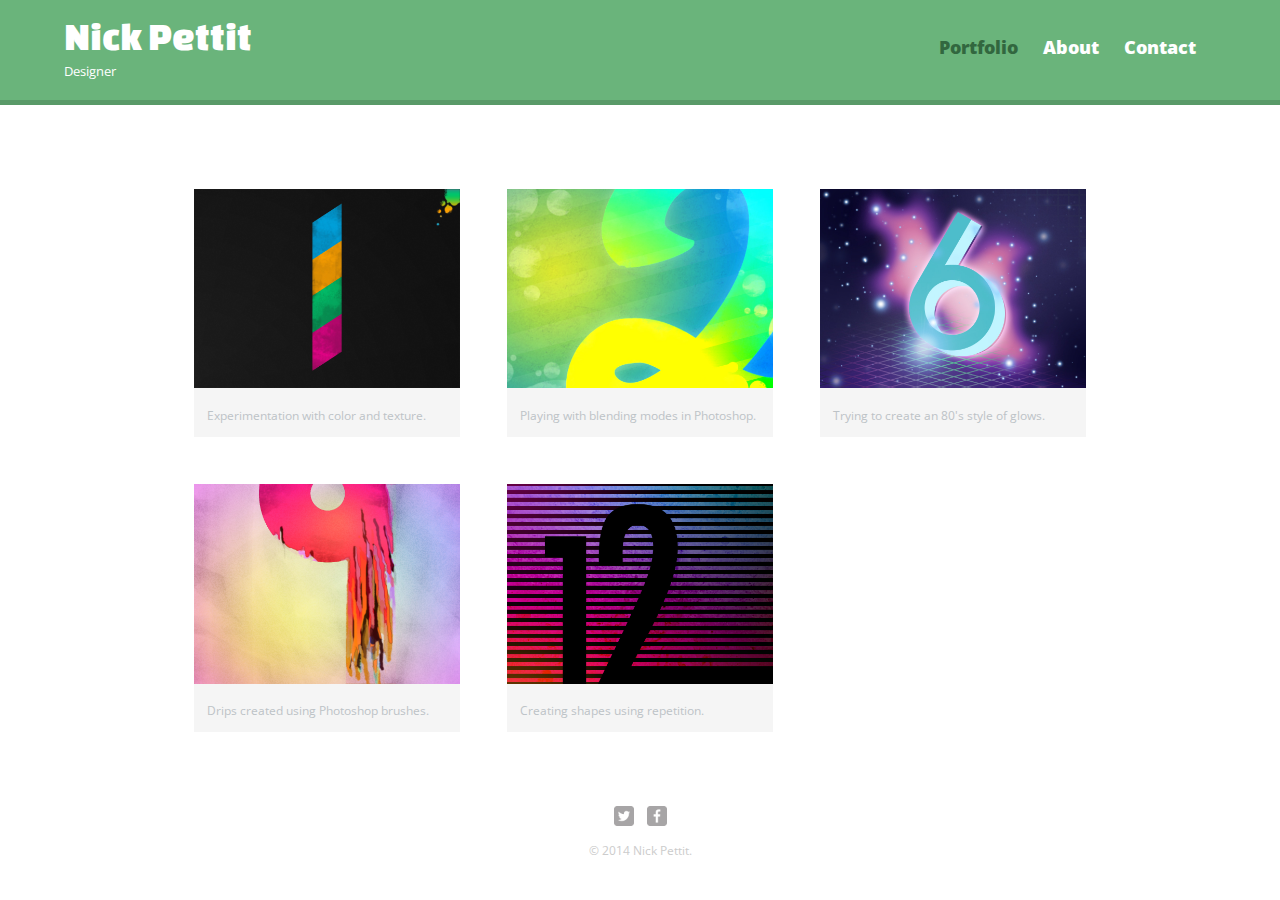
==== index.html @ a9dab00d "committing the starter code for front end performance optimization exercise" ====
<!DOCTYPE html>
<html>
  <head>
    <meta charset="utf-8">
    <title>Nick Pettit | Designer</title>
    <link rel="stylesheet" href="css/normalize.css">
    <link href='http://fonts.googleapis.com/css?family=Changa+One|Open+Sans:400italic,700italic,400,700,800' rel='stylesheet' type='text/css'>
    <link rel="stylesheet" href="css/main.css">
    <link rel="stylesheet" href="css/responsive.css">
    <link rel="stylesheet" href="css/magnific-popup.css">
    <script src="js/jquery-2.1.3.js"></script>
    <script src="js/jquery.magnific-popup.min.js"></script>
    <script src="js/jquery.bad-plugin.js"></script>
    <script src="js/app.js"></script>
  </head>
  <body>
    <header>
      <a href="index.html" id="logo">
        <h1>Nick Pettit</h1>
        <h2>Designer</h2>
      </a>
      <nav>
        <ul>
          <li><a href="index.html" class="selected">Portfolio</a></li>
          <li><a href="about.html">About</a></li>
          <li><a href="contact.html">Contact</a></li>
        </ul>
      </nav>
    </header>
    <div id="wrapper">
      <section>
        <ul id="gallery">
          <li>
            <a href="img/numbers-01.jpg" class="magnific">
              <img src="img/numbers-01.jpg" alt="">
              <p>Experimentation with color and texture.</p>
            </a>
          </li>
          <li>
            <a href="img/numbers-02.jpg" class="magnific">
              <img src="img/numbers-02.jpg" alt="">
              <p>Playing with blending modes in Photoshop.</p>
            </a>
          </li>
          <li>
            <a href="img/numbers-06.jpg" class="magnific">
              <img src="img/numbers-06.jpg" alt="">
              <p>Trying to create an 80's style of glows.</p>
            </a>
          </li>
          <li>
            <a href="img/numbers-09.jpg" class="magnific">
              <img src="img/numbers-09.jpg" alt="">
              <p>Drips created using Photoshop brushes.</p>
            </a>
          </li>
          <li>
            <a href="img/numbers-12.jpg" class="magnific">
              <img src="img/numbers-12.jpg" alt="">
              <p>Creating shapes using repetition.</p>
            </a>
          </li>
        </ul>
      </section>
      <footer>
        <a href="http://twitter.com/nickrp"><img src="img/twitter-wrap.png" alt="Twitter Logo" class="social-icon"></a>
        <a href="http://facebook.com/nickpettit"><img src="img/facebook-wrap.png" alt="Facebook Logo" class="social-icon"></a>
        <p>&copy; 2014 Nick Pettit.</p>
      </footer>
    </div>
  </body>
</html>
---- css/main.css ----
/**********************************
GENERAL
***********************************/

body {
  font-family: 'Open Sans', sans-serif;
}

#wrapper {
  max-width: 940px;
  margin: 0 auto;
  padding: 0 5%;
}

a {
  text-decoration: none;
}

img {
  max-width: 100%;
}

h3 {
  margin: 0 0 1em 0;
}



/**********************************
HEADING
***********************************/

header {
  float: left;
  margin: 0 0 30px 0;
  padding: 5px 0 0 0;
  width: 100%;
}

#logo {
  text-align: center;
  margin: 0;
}

h1 {
  font-family: 'Changa One', sans-serif;
  margin: 15px 0;
  font-size: 1.75em;
  font-weight: normal;
  line-height: 0.8em;
}

h2 {
  font-size: 0.75em;
  margin: -5px 0 0;
  font-weight: normal;
}



/**********************************
NAVIGATION
***********************************/

nav {
  text-align: center;
  padding: 10px 0;
  margin: 20px 0 0;
}

nav ul {
  list-style: none;
  margin: 0 10px;
  padding: 0;
}

nav li {
  display: inline-block;
}

nav a {
  font-weight: 800;
  padding: 15px 10px;
}



/**********************************
FOOTER
***********************************/

footer {
  font-size: 0.75em;
  text-align: center;
  clear: both;
  padding-top: 50px;
  color: #ccc;
}

.social-icon {
  width: 20px;
  height: 20px;
  margin: 0 5px;
}



/**********************************
PAGE: PORTFOLIO
***********************************/

#gallery {
  margin: 0;
  padding: 0;
  list-style: none;
}

#gallery li {
  float: left;
  width: 45%;
  margin: 2.5%;
  background-color: #f5f5f5;
  color: #bdc3c7;
}

#gallery li a p {
  margin: 0;
  padding: 5%;
  font-size: 0.75em;
  color: #bdc3c7
}



/**********************************
PAGE: ABOUT
***********************************/

.profile-photo {
  display: block;
  max-width: 150px;
  margin: 0 auto 30px;
  border-radius: 100%;
}



/**********************************
PAGE: CONTACT
***********************************/

.contact-info {
  list-style: none;
  padding: 0;
  margin: 0;
  font-size: 0.9em;
}

.contact-info a {
  display: block;
  min-height: 20px;
  background-repeat: no-repeat;
  background-size: 20px 20px;
  padding: 0 0 0 30px;
  margin: 0 0 10px;
}

.contact-info li.phone a {
  background-image: url('../img/phone.png');
}

.contact-info li.mail a {
  background-image: url('../img/mail.png');
}

.contact-info li.twitter a {
  background-image: url('../img/twitter.png');
}



/**********************************
COLORS
***********************************/

/* site body */
body {
  background-color: #fff;
  color: #999;
}

/* green header */
header {
  background: #6ab47b;
  border-color: #599a68;
}

/* nav background on mobile */
nav {
  background: #599a68;
}

/* logo text */
h1, h2 {
  color: #fff;
}

/* links */
a {
  color: #6ab47b;
}

/* nav link */
nav a, nav a:visited {
  color: #fff;
}

/* selected nav link */
nav a.selected, nav a:hover {
  color: #32673f;
}

@import url('custom-popup.css');
---- css/responsive.css ----
@media screen and (min-width: 480px) {
  
  /**********************************
  TWO COLUMN LAYOUT
  ***********************************/
  
  #primary {
    width: 50%;
    float: left;
  }
  
  #secondary {
    width: 40%;
    float: right;
  }
  

  
  /**********************************
  PAGE: PORTFOLIO
  ***********************************/
  
  #gallery li {
    width: 28.3333%;
  }
  
  #gallery li:nth-child(4n) {
    clear: left;
  }
  
  /**********************************
  PAGE: ABOUT
  ***********************************/
  
  .profile-photo {
    float: left;
    margin: 0 5% 80px 0;
  }
  
}

@media screen and (min-width: 660px) {

  /**********************************
  HEADER
  ***********************************/

  nav {
    background: none;
    float: right;
    font-size: 1.125em;
    margin-right: 5%;
    text-align: right;
    width: 45%;
  }
  
  #logo {
    float: left;
    margin-left: 5%;
    text-align: left;
    width: 45%;
  }
  
  h1 {
    font-size: 2.5em;
  }
  
  h2 {
    font-size: 0.825em;
    margin-bottom: 20px;
  }
  
  header {
    border-bottom: 5px solid #599a68;
    margin-bottom: 60px;
  }

  
}
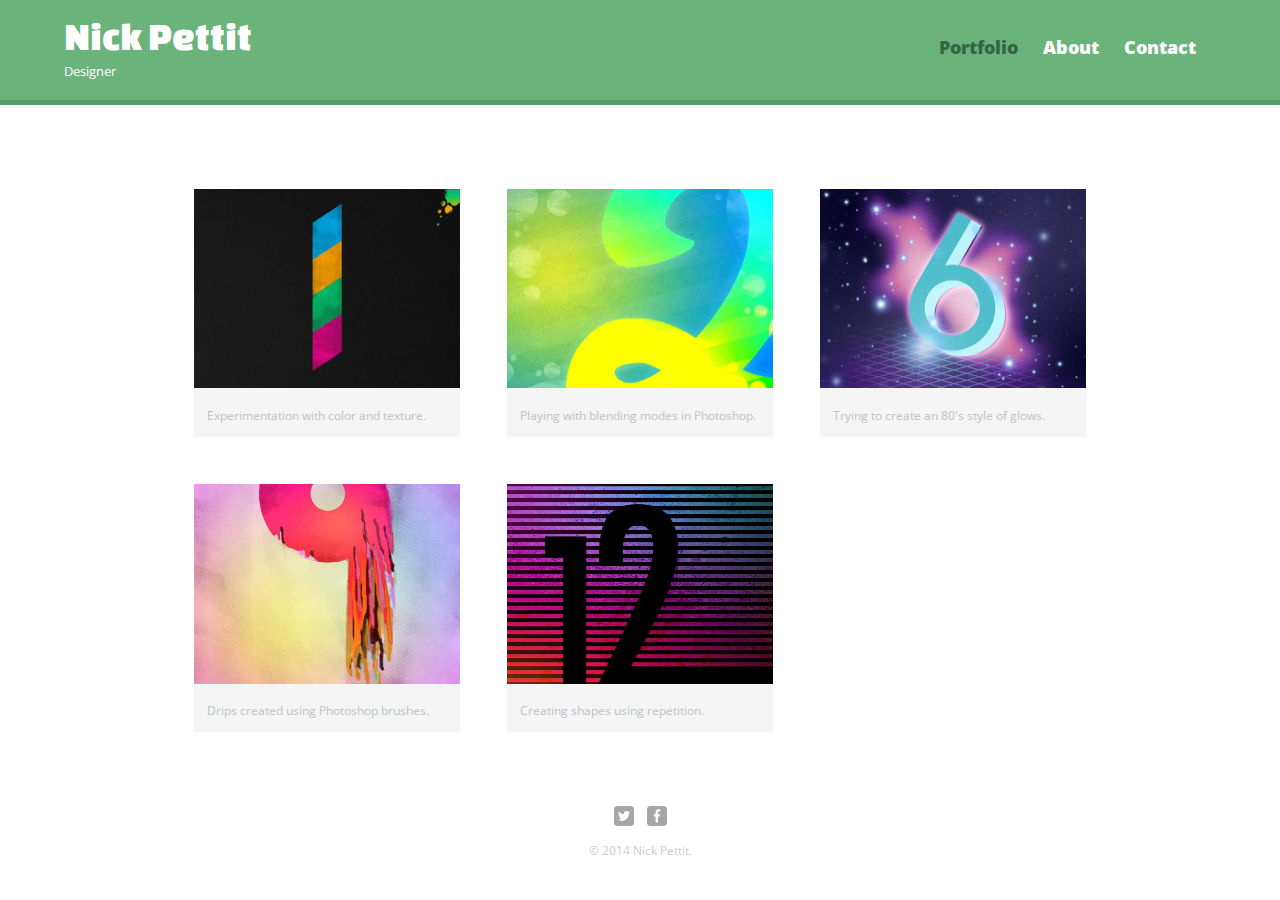
==== commit 031c23ed: "did different image optimizations including sprite map" ====
--- a/index.html
+++ b/index.html
@@ -1,72 +1,99 @@
 <!DOCTYPE html>
 <html>
-  <head>
-    <meta charset="utf-8">
-    <title>Nick Pettit | Designer</title>
-    <link rel="stylesheet" href="css/normalize.css">
-    <link href='http://fonts.googleapis.com/css?family=Changa+One|Open+Sans:400italic,700italic,400,700,800' rel='stylesheet' type='text/css'>
-    <link rel="stylesheet" href="css/main.css">
-    <link rel="stylesheet" href="css/responsive.css">
-    <link rel="stylesheet" href="css/magnific-popup.css">
-    <script src="js/jquery-2.1.3.js"></script>
-    <script src="js/jquery.magnific-popup.min.js"></script>
-    <script src="js/jquery.bad-plugin.js"></script>
-    <script src="js/app.js"></script>
-  </head>
-  <body>
-    <header>
-      <a href="index.html" id="logo">
-        <h1>Nick Pettit</h1>
-        <h2>Designer</h2>
-      </a>
-      <nav>
-        <ul>
-          <li><a href="index.html" class="selected">Portfolio</a></li>
-          <li><a href="about.html">About</a></li>
-          <li><a href="contact.html">Contact</a></li>
-        </ul>
-      </nav>
-    </header>
-    <div id="wrapper">
-      <section>
-        <ul id="gallery">
-          <li>
-            <a href="img/numbers-01.jpg" class="magnific">
-              <img src="img/numbers-01.jpg" alt="">
-              <p>Experimentation with color and texture.</p>
-            </a>
-          </li>
-          <li>
-            <a href="img/numbers-02.jpg" class="magnific">
-              <img src="img/numbers-02.jpg" alt="">
-              <p>Playing with blending modes in Photoshop.</p>
-            </a>
-          </li>
-          <li>
-            <a href="img/numbers-06.jpg" class="magnific">
-              <img src="img/numbers-06.jpg" alt="">
-              <p>Trying to create an 80's style of glows.</p>
-            </a>
-          </li>
-          <li>
-            <a href="img/numbers-09.jpg" class="magnific">
-              <img src="img/numbers-09.jpg" alt="">
-              <p>Drips created using Photoshop brushes.</p>
-            </a>
-          </li>
-          <li>
-            <a href="img/numbers-12.jpg" class="magnific">
-              <img src="img/numbers-12.jpg" alt="">
-              <p>Creating shapes using repetition.</p>
-            </a>
-          </li>
-        </ul>
-      </section>
-      <footer>
-        <a href="http://twitter.com/nickrp"><img src="img/twitter-wrap.png" alt="Twitter Logo" class="social-icon"></a>
-        <a href="http://facebook.com/nickpettit"><img src="img/facebook-wrap.png" alt="Facebook Logo" class="social-icon"></a>
-        <p>&copy; 2014 Nick Pettit.</p>
-      </footer>
-    </div>
-  </body>
-</html>
+
+<head>
+  <meta charset="utf-8">
+  <title>Nick Pettit | Designer</title>
+  <link rel="stylesheet" href="css/normalize.css">
+  <link href='http://fonts.googleapis.com/css?family=Changa+One|Open+Sans:400,800' rel='stylesheet' type='text/css'>
+  <link rel="stylesheet" href="css/main.css">
+  <link rel="stylesheet" href="css/responsive.css">
+  <link rel="stylesheet" href="css/magnific-popup.css">
+  <script src="js/jquery-2.1.3.js"></script>
+  <script src="js/jquery.magnific-popup.min.js"></script>
+  <script src="js/app.js"></script>
+</head>
+
+<body>
+
+  <svg smlns="http://www.w3.org/2000/svg" style="display: none;">
+
+    <symbol id="twitter-wrap" viewbox="0 0 266.9 266.9">
+      <path fill="#A6A6A6"
+        d="M224 266.9h-181.1c-23.6 0-42.9-19.3-42.9-42.9v-181.1c0-23.6 19.3-42.9 42.9-42.9h181.1c23.6 0 42.9 19.3 42.9 42.9v181.1c0 23.6-19.3 42.9-42.9 42.9z" />
+      <path fill="#fff"
+        d="M214.1 83.4c-5.9 2.6-12.3 4.4-19 5.2 6.8-4.1 12.1-10.6 14.6-18.3-6.4 3.8-13.5 6.6-21 8-6-6.4-14.6-10.5-24.2-10.5-18.3 0-33.1 14.8-33.1 33.1 0 2.6.3 5.1.9 7.5-27.6-1.3-52-14.4-68.3-34.5-2.9 4.9-4.5 10.6-4.5 16.6 0 11.5 5.8 21.6 14.7 27.6-5.4-.2-10.5-1.7-15-4.1v.4c0 16 11.4 29.4 26.6 32.5-2.8.8-5.7 1.2-8.7 1.2-2.1 0-4.2-.2-6.2-.6 4.2 13.2 16.4 22.7 30.9 23-11.3 8.9-25.6 14.2-41.1 14.2-2.7 0-5.3-.2-7.9-.5 14.7 9.4 32.1 14.9 50.8 14.9 60.9 0 94.2-50.5 94.2-94.2 0-1.4 0-2.9-.1-4.3 6.4-4.7 12-10.6 16.4-17.2z" />
+    </symbol>
+
+    <symbol id="facebook-wrap" viewbox="0 0 266.9 266.9">
+      <path fill="#A6A6A6"
+        d="M224 266.9h-181.1c-23.6 0-42.9-19.3-42.9-42.9v-181.1c0-23.6 19.3-42.9 42.9-42.9h181.1c23.6 0 42.9 19.3 42.9 42.9v181.1c0 23.6-19.3 42.9-42.9 42.9z" />
+      <path fill="#fff"
+        d="M146.2 220.1v-79.9h26.8l4-31.2h-30.8v-19.9c0-9 2.5-15.2 15.4-15.2h16.5v-27.8c-2.9-.4-12.6-1.2-24-1.2-23.8-.1-40.1 14.4-40.1 41.1v23h-26.9v31.2h26.9v79.9h32.2z" />
+    </symbol>
+
+  </svg>
+
+  <header>
+    <a href="index.html" id="logo">
+      <h1>Nick Pettit</h1>
+      <h2>Designer</h2>
+    </a>
+    <nav>
+      <ul>
+        <li><a href="index.html" class="selected">Portfolio</a></li>
+        <li><a href="about.html">About</a></li>
+        <li><a href="contact.html">Contact</a></li>
+      </ul>
+    </nav>
+  </header>
+  <div id="wrapper">
+    <section>
+      <ul id="gallery">
+        <li>
+          <a href="img/numbers-01.jpg" class="magnific">
+            <img src="assets/numbers-01-preview.jpg" alt="">
+            <p>Experimentation with color and texture.</p>
+          </a>
+        </li>
+        <li>
+          <a href="img/numbers-02.jpg" class="magnific">
+            <img src="assets/numbers-02-preview.jpg" alt="">
+            <p>Playing with blending modes in Photoshop.</p>
+          </a>
+        </li>
+        <li>
+          <a href="img/numbers-06.jpg" class="magnific">
+            <img src="assets/numbers-06-preview.jpg" alt="">
+            <p>Trying to create an 80's style of glows.</p>
+          </a>
+        </li>
+        <li>
+          <a href="img/numbers-09.jpg" class="magnific">
+            <img src="assets/numbers-09-preview.jpg" alt="">
+            <p>Drips created using Photoshop brushes.</p>
+          </a>
+        </li>
+        <li>
+          <a href="img/numbers-12.jpg" class="magnific">
+            <img src="assets/numbers-12-preview.jpg" alt="">
+            <p>Creating shapes using repetition.</p>
+          </a>
+        </li>
+      </ul>
+    </section>
+    <footer>
+      <a href="http://twitter.com/nickrp">
+        <svg class="social-icon">
+          <use xlink:href="#twitter-wrap" />
+        </svg>
+      </a href="http://facebook.com/nickpettit">
+      <svg class="social-icon">
+        <use xlink:href="#facebook-wrap" />
+      </svg>
+      <p>&copy; 2014 Nick Pettit.</p>
+    </footer>
+  </div>
+</body>
+
+</html>--- a/css/main.css
+++ b/css/main.css
@@ -156,28 +156,18 @@
   font-size: 0.9em;
 }
 
+.contact-info li {
+  margin: 0 0 10px;
+}
+
 .contact-info a {
-  display: block;
-  min-height: 20px;
-  background-repeat: no-repeat;
-  background-size: 20px 20px;
-  padding: 0 0 0 30px;
-  margin: 0 0 10px;
-}
-
-.contact-info li.phone a {
-  background-image: url('../img/phone.png');
-}
-
-.contact-info li.mail a {
-  background-image: url('../img/mail.png');
-}
-
-.contact-info li.twitter a {
-  background-image: url('../img/twitter.png');
-}
-
-
+  padding: 0 0 0 10px;
+}
+
+.contact-info svg {
+  width: 14px;
+  height: 14px;
+}
 
 /**********************************
 COLORS
@@ -220,5 +210,25 @@
   color: #32673f;
 }
 
-@import url('custom-popup.css');
-
+/**********************************
+Magnific jQuery Plugin
+***********************************/
+
+/* padding-bottom and top for image */
+.mfp-no-margins img.mfp-img {
+	padding: 0;
+}
+/* position of shadow behind the image */
+.mfp-no-margins .mfp-figure:after {
+	top: 0;
+	bottom: 0;
+}
+/* padding for main container */
+.mfp-no-margins .mfp-container {
+	padding: 0;
+}
+
+a.magnific:focus {
+  outline: none;
+}
+
